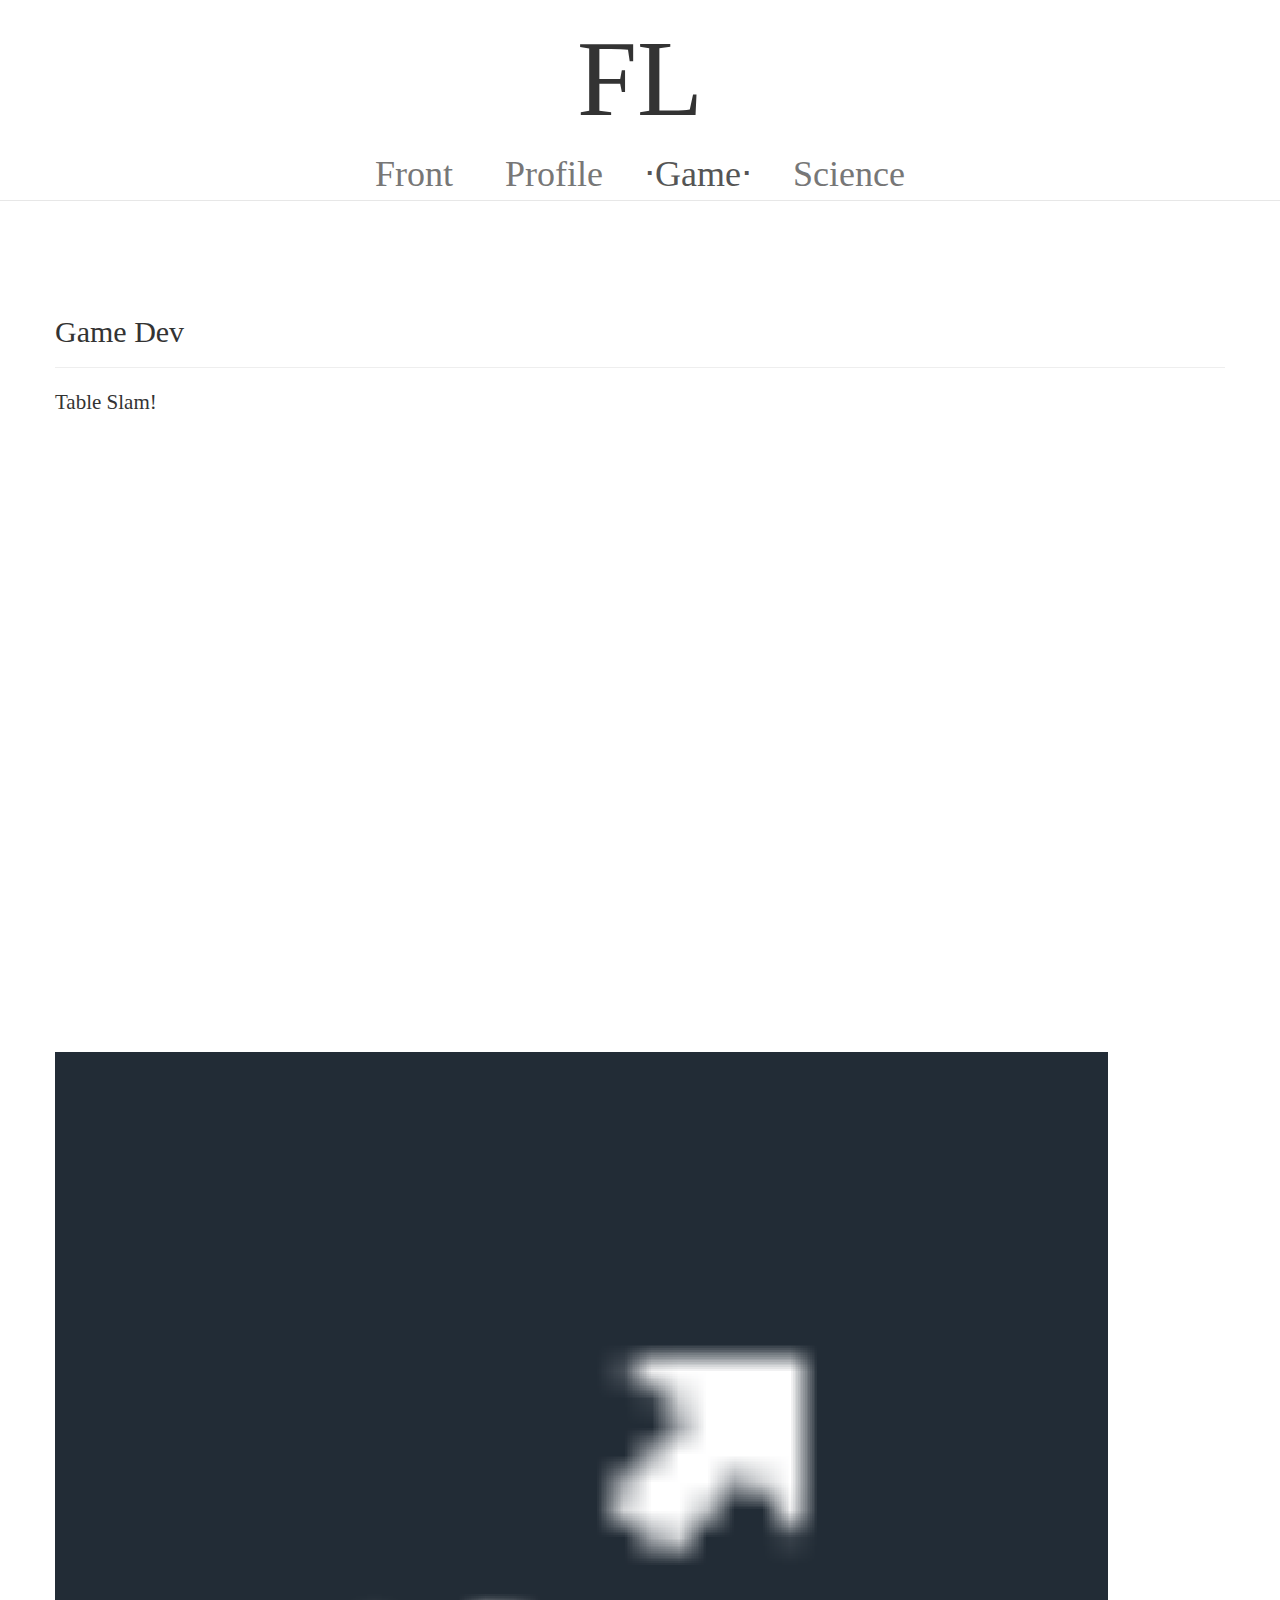
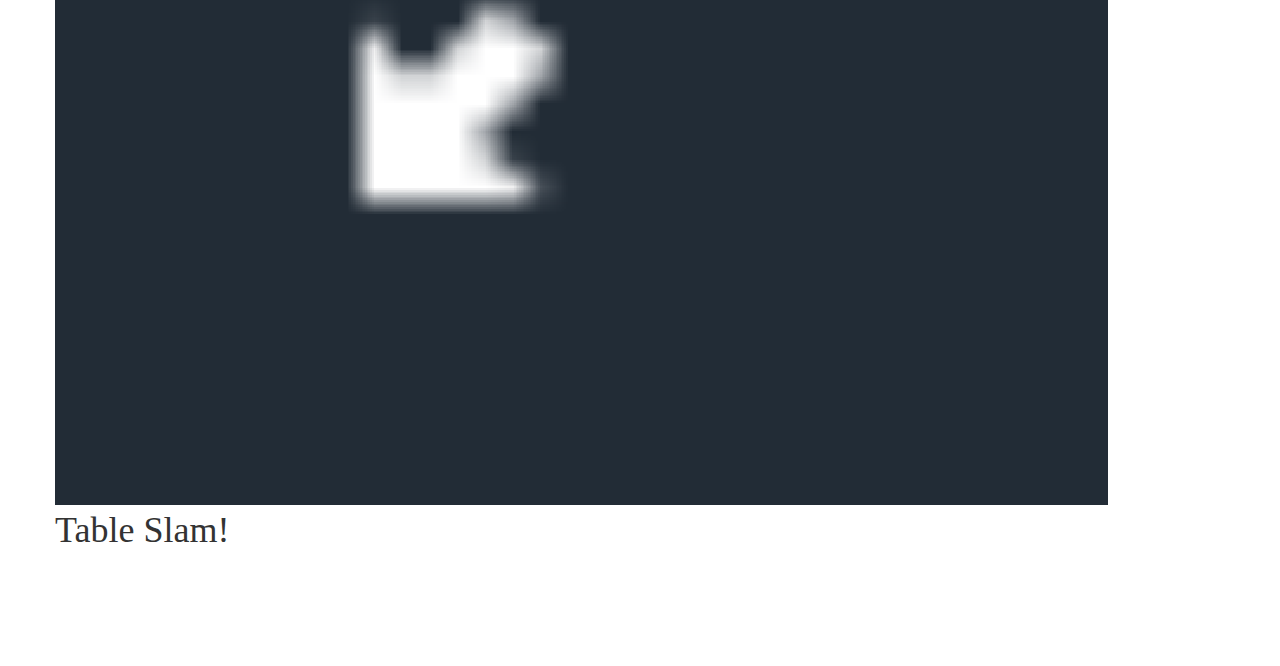
==== game.html @ 5c2079ec "Attempt to add Table Slam!" ====
<!DOCTYPE html>
<html>
<head>
  <meta charset="utf-8">
  <title> fredriclam.io </title>
  <!-- Link CSS -->
  <link rel="stylesheet" type="text/css" href="style.css" media="screen" />
</head>
<body>
  <!-- Wrap page (minus footer) -->
  <div id="wrap">
    <!-- Navbar -->
    <div class="navbar navbar-default navbar-fixed-top">
      <div class="container">
        <h1>
          <center>
            FL
          </center>
        </h1>
      <div class="collapse navbar-collapse">
        <ul class="nav navbar-nav">
          <li><a href="./index.html">Front</a></li>
          <li><a href="./profile.html">Profile</a></li>
          <li class="active"><a href="">Game</a></li>
          <li><a href="./science.html">Science</a></li>
    </ul>
  </div>
</div>
</div>

<!-- Centre body -->
<div class="container">
  <div class="page-header">
    <h2>Game Dev</h2>
  </div>
  <p class="lead">
    Table Slam!

    <div class="template-wrap clear">
      <canvas class="emscripten" id="canvas" oncontextmenu="event.preventDefault()" height="600px" width="960px"></canvas>
      <br>
      <div class="logo"></div>
      <div class="fullscreen"><img src="TemplateData/fullscreen.png" width="38" height="38" alt="Fullscreen" title="Fullscreen" onclick="SetFullscreen(1);" /></div>
      <div class="title">Table Slam!</div>
    </div>
    <script type='text/javascript'>
      var Module = {
        TOTAL_MEMORY: 268435456,
        errorhandler: null,			// arguments: err, url, line. This function must return 'true' if the error is handled, otherwise 'false'
        compatibilitycheck: null,
        backgroundColor: "#222C36",
        splashStyle: "Light",
        dataUrl: "Release/Builds.data",
        codeUrl: "Release/Builds.js",
        asmUrl: "Release/Builds.asm.js",
        memUrl: "Release/Builds.mem",
      };
    </script>
    <script src="Release/UnityLoader.js"></script>
  </p>
</div>
</div>

</html>
---- style.css ----
/* Sticky footer styles
-------------------------------------------------- */

@import url(https://maxcdn.bootstrapcdn.com/bootstrap/3.3.4/css/bootstrap.min.css);

img {
   max-width: 100%;
   width: 90%;
   height: auto;
 }

html,
body {
  font-family: "Garamond";
  font-size: 150%;
  height: 100%;
}

h1 {
  font-family: "Garamond";
  font-size:3em;
}

h3 {
  font-family: "MS Mincho";
  font-size: 30px;
}

h6{
  font-family: "MS Mincho";
  font-size: 30px;
}

/* Wrap page for footer */
#wrap {
  min-height: 100%;
  height: auto !important;
  /*height: 100%;*/
  /* Negative indent footer by its height */
  margin: 0 auto -100px;
  /* Pad bottom by footer height */
  padding: 0 0 100px;
}

#footer {
  height: 100px;
}

#wrap > .container {
  margin-top: 275px;
  padding: 0px 0px 0px;
  /*padding: 15% 5% 5%;*/
}

#footer > .container {
  padding-left: 15px;
  padding-right: 15px;
}

/*Navbar colour*/
.navbar{
  background-color: rgba(255,255,255,1);
}

/*Navbar setting alignment*/
.navbar .navbar-nav {
  display: inline-block;
  float: none;
  vertical-align: top;
}

.navbar .navbar-collapse {
  text-align: center;
}

.navbar-nav .active a{
  background-color: rgba(255, 255, 255, 0) !important;
}

/*Item left and right indicators*/
.navbar-nav a::before, .navbar-nav a::after{
  opacity:0;
  display: inline-block;
  transition: transform 0.4s, opacity 0.2s;
}

/*Item left indicator*/
.navbar-nav a::before{
    content:'\22C5';
  	transform: translateX(5px);
}

/*Item right indicator*/
.navbar-nav a::after{
    content:'\22C5';
    transform: translateX(-5px);
}

/*Indicator appear state*/
.navbar-nav a:hover::before,
.navbar-nav a:hover::after,
.navbar-nav a:focus::before,
.nav a:focus::after, /*.navbar-nav a:focus::after,*/
.navbar .active a::before,
.navbar .active a::after
{
    opacity:1;
    transform:translateX(0px);
}
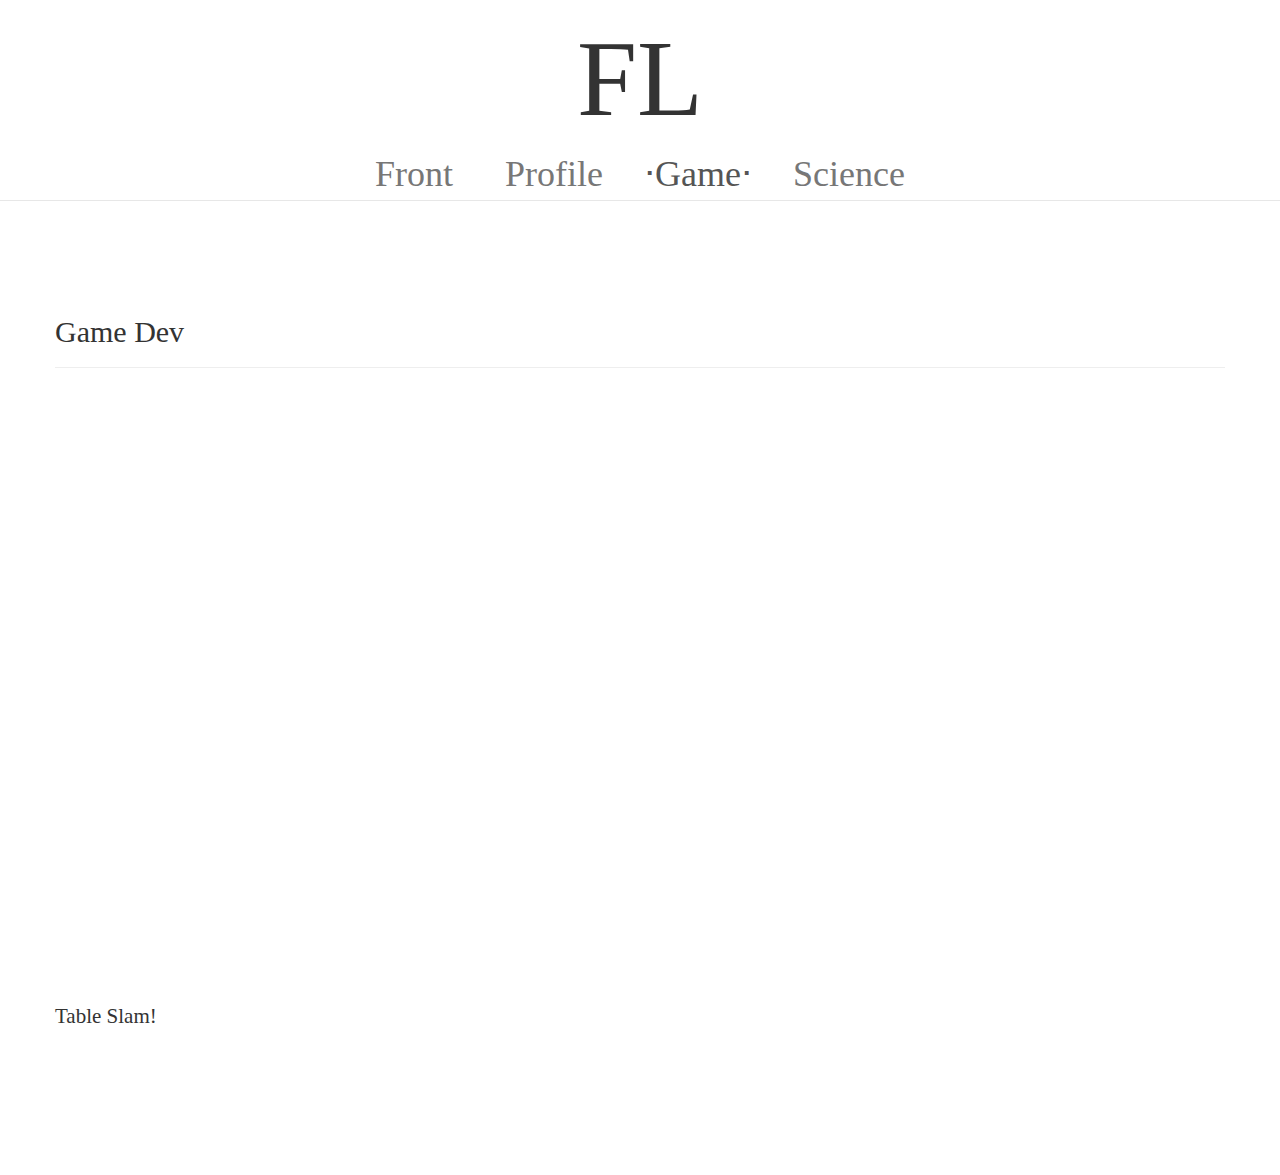
==== commit 69ecc1de: "Adjustments 1" ====
--- a/game.html
+++ b/game.html
@@ -33,15 +33,14 @@
   <div class="page-header">
     <h2>Game Dev</h2>
   </div>
-  <p class="lead">
-    Table Slam!
 
+  <center>
     <div class="template-wrap clear">
       <canvas class="emscripten" id="canvas" oncontextmenu="event.preventDefault()" height="600px" width="960px"></canvas>
       <br>
-      <div class="logo"></div>
+      <!-- <div class="logo"></div>
       <div class="fullscreen"><img src="TemplateData/fullscreen.png" width="38" height="38" alt="Fullscreen" title="Fullscreen" onclick="SetFullscreen(1);" /></div>
-      <div class="title">Table Slam!</div>
+      <div class="title">Table Slam!</div> -->
     </div>
     <script type='text/javascript'>
       var Module = {
@@ -57,6 +56,10 @@
       };
     </script>
     <script src="Release/UnityLoader.js"></script>
+  </center>
+
+  <p class="lead">
+    Table Slam! 
   </p>
 </div>
 </div>
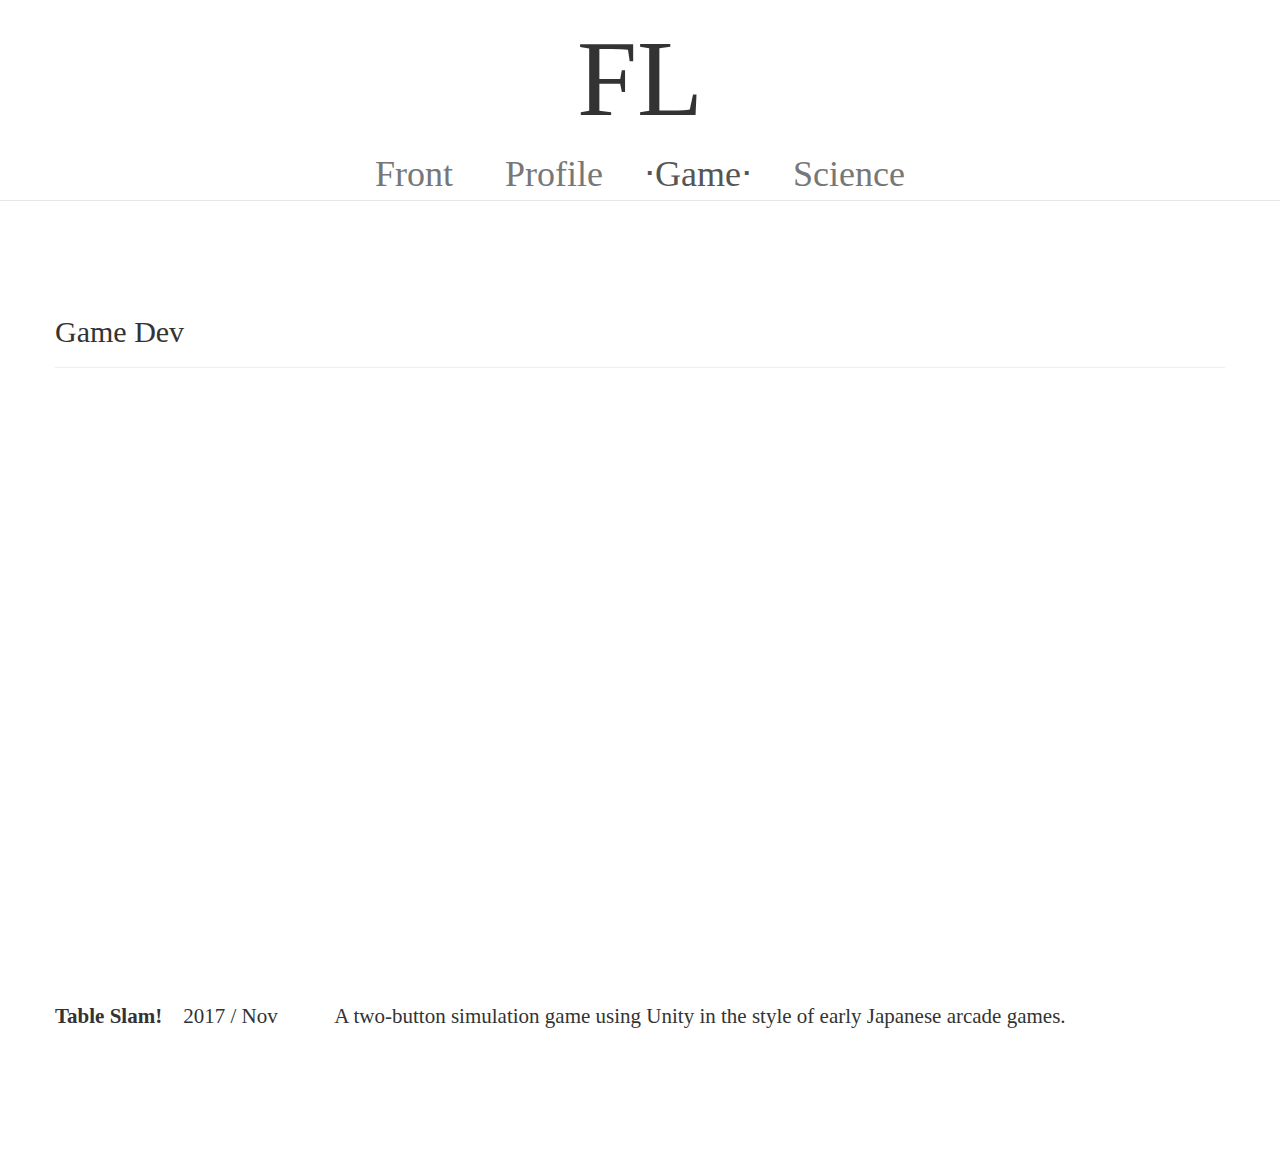
==== commit cefecdba: "Adjustments 3" ====
--- a/game.html
+++ b/game.html
@@ -59,7 +59,7 @@
   </center>
 
   <p class="lead">
-    Table Slam! 
+    <strong>Table Slam!</strong>  &ensp; 2017 / Nov &emsp;  &emsp;  A two-button simulation game using Unity in the style of early Japanese arcade games.
   </p>
 </div>
 </div>
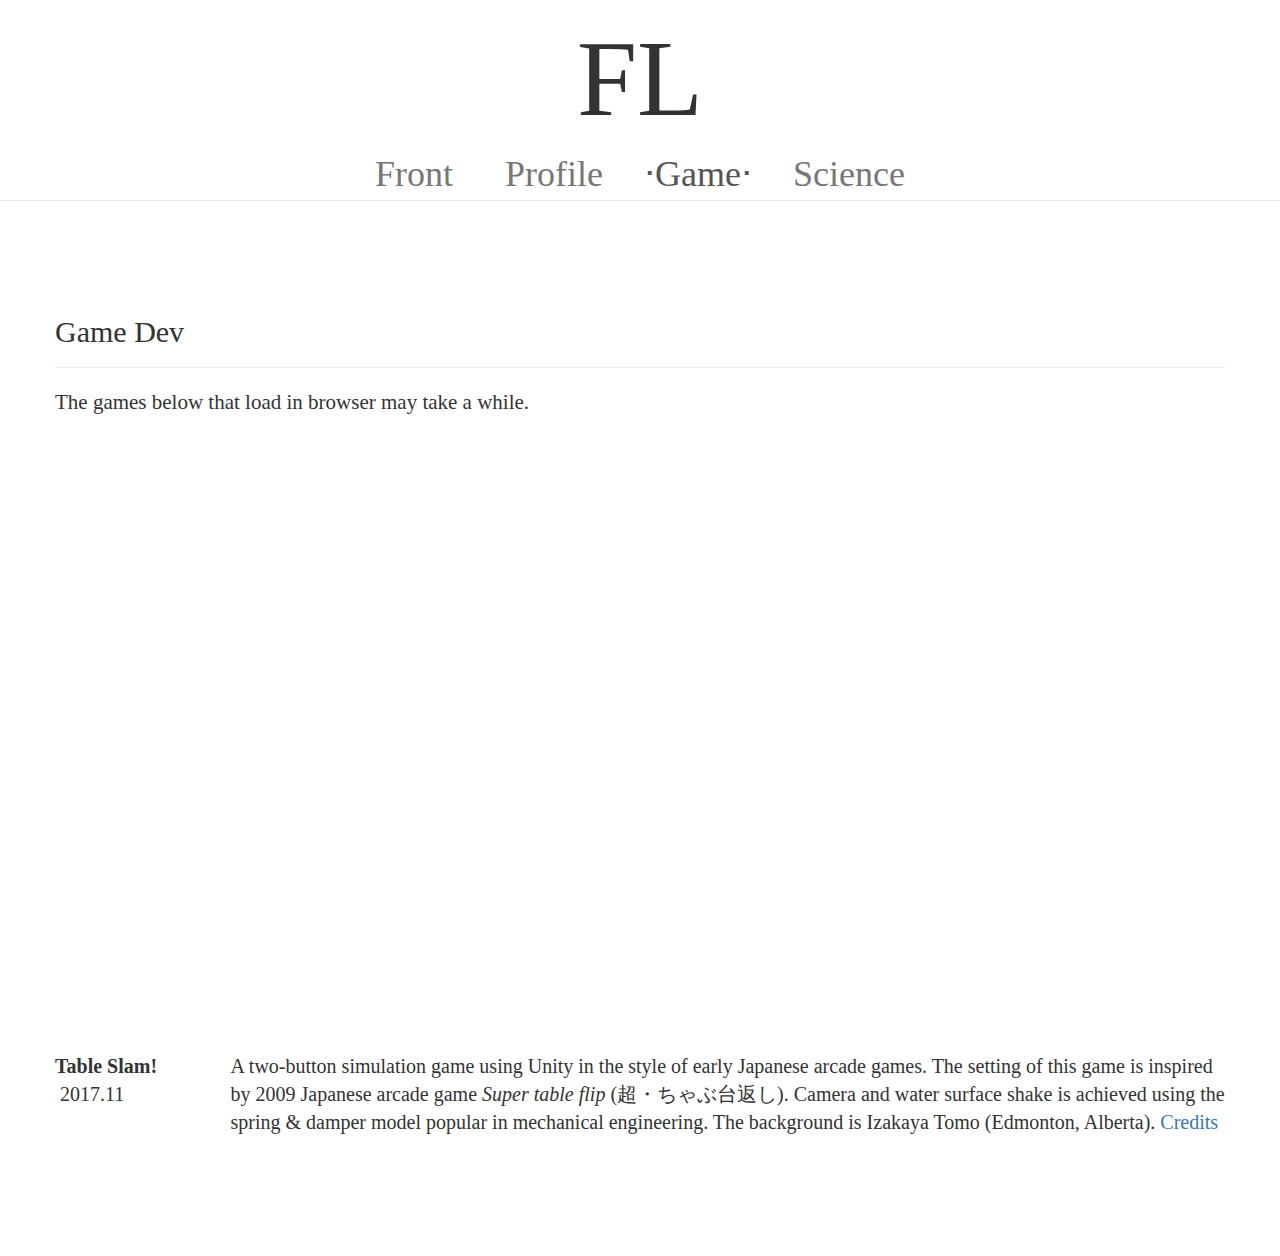
==== commit e9ce6f13: "Adjustments 4" ====
--- a/game.html
+++ b/game.html
@@ -34,6 +34,9 @@
     <h2>Game Dev</h2>
   </div>
 
+  <p class="lead">
+    The games below that load in browser may take a while.
+  </p>
   <center>
     <div class="template-wrap clear">
       <canvas class="emscripten" id="canvas" oncontextmenu="event.preventDefault()" height="600px" width="960px"></canvas>
@@ -58,8 +61,16 @@
     <script src="Release/UnityLoader.js"></script>
   </center>
 
-  <p class="lead">
-    <strong>Table Slam!</strong>  &ensp; 2017 / Nov &emsp;  &emsp;  A two-button simulation game using Unity in the style of early Japanese arcade games.
+  <p class="textboxleft">
+    <strong>Table Slam!</strong>
+    </br>
+  &nbsp;2017.11
+  </p>
+  <p class="textboxright">
+    A two-button simulation game using Unity in the style of early Japanese arcade games.
+    The setting of this game is inspired by 2009 Japanese arcade game <em>Super table flip</em> (超・ちゃぶ台返し).
+    Camera and water surface shake is achieved using the spring &amp; damper model popular in mechanical engineering.
+    The background is Izakaya Tomo (Edmonton, Alberta). <a href = "https://yegitup.wordpress.com/2013/01/31/dining-review-izakaya-tomo/">Credits</a>
   </p>
 </div>
 </div>
--- a/style.css
+++ b/style.css
@@ -29,6 +29,24 @@
 h6{
   font-family: "MS Mincho";
   font-size: 30px;
+}
+
+.textboxleft{
+  float: left;
+  margin-bottom: 20px;
+  font-size: 20px;
+  font-weight: 300;
+  line-height: 1.4;
+  width: 15%;
+}
+
+.textboxright{
+  float: left;
+  margin-bottom: 20px;
+  font-size: 20px;
+  font-weight: 300;
+  line-height: 1.4;
+  width: 85%;
 }
 
 /* Wrap page for footer */
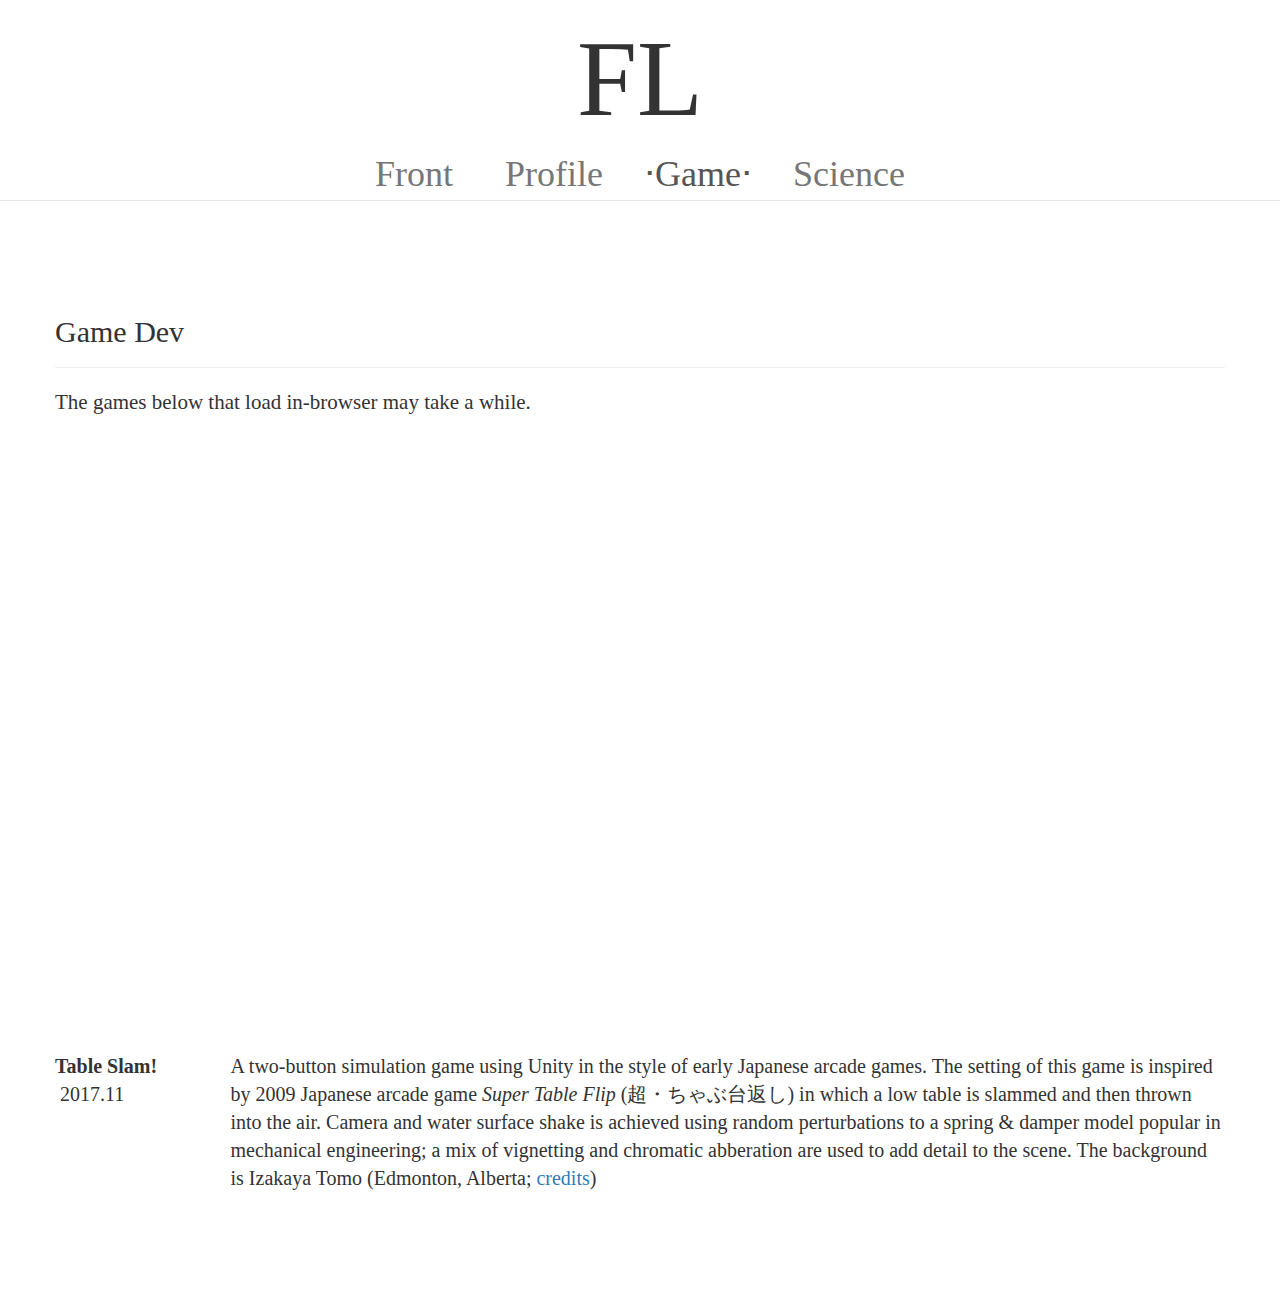
==== commit 9e3407b0: "Adjustments 5" ====
--- a/game.html
+++ b/game.html
@@ -35,7 +35,7 @@
   </div>
 
   <p class="lead">
-    The games below that load in browser may take a while.
+    The games below that load in-browser may take a while.
   </p>
   <center>
     <div class="template-wrap clear">
@@ -68,9 +68,10 @@
   </p>
   <p class="textboxright">
     A two-button simulation game using Unity in the style of early Japanese arcade games.
-    The setting of this game is inspired by 2009 Japanese arcade game <em>Super table flip</em> (超・ちゃぶ台返し).
-    Camera and water surface shake is achieved using the spring &amp; damper model popular in mechanical engineering.
-    The background is Izakaya Tomo (Edmonton, Alberta). <a href = "https://yegitup.wordpress.com/2013/01/31/dining-review-izakaya-tomo/">Credits</a>
+    The setting of this game is inspired by 2009 Japanese arcade game <em>Super Table Flip</em> (超・ちゃぶ台返し) in which a low table is slammed and then thrown into the air.
+
+    Camera and water surface shake is achieved using random perturbations to a spring &amp; damper model popular in mechanical engineering; a mix of vignetting and chromatic abberation are used to add detail to the scene.
+    The background is Izakaya Tomo (Edmonton, Alberta; <a href = "https://yegitup.wordpress.com/2013/01/31/dining-review-izakaya-tomo/">credits</a>)
   </p>
 </div>
 </div>
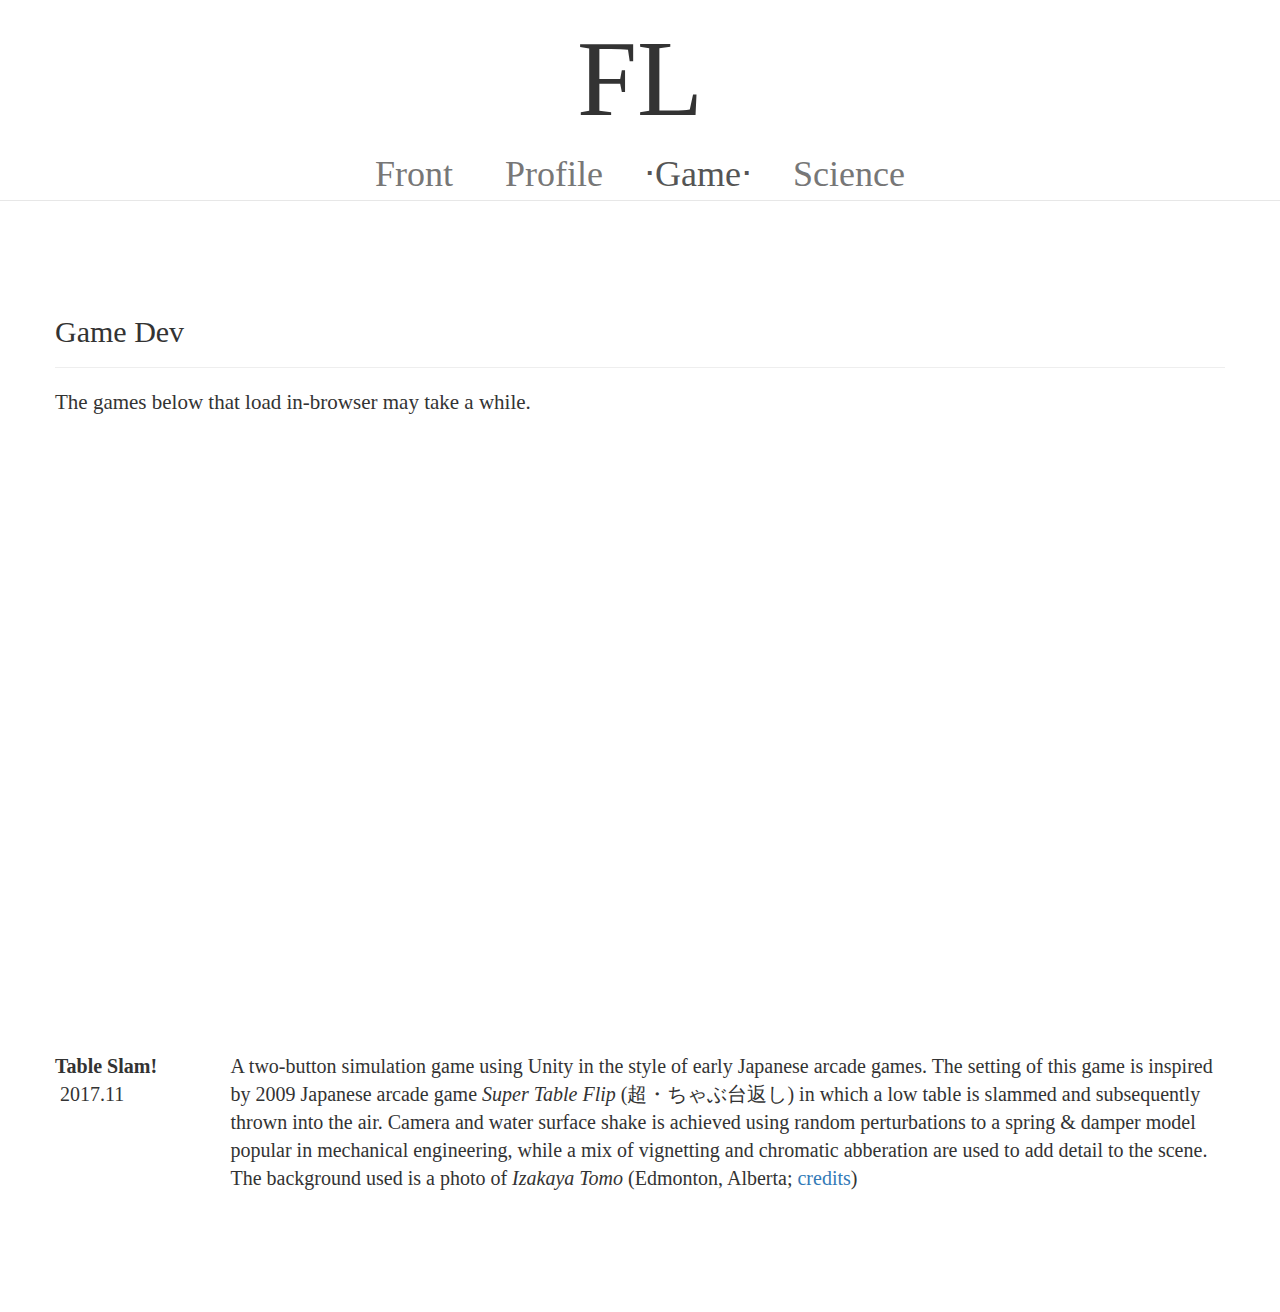
==== commit 053a29be: "Adjustments 6" ====
--- a/game.html
+++ b/game.html
@@ -68,10 +68,10 @@
   </p>
   <p class="textboxright">
     A two-button simulation game using Unity in the style of early Japanese arcade games.
-    The setting of this game is inspired by 2009 Japanese arcade game <em>Super Table Flip</em> (超・ちゃぶ台返し) in which a low table is slammed and then thrown into the air.
+    The setting of this game is inspired by 2009 Japanese arcade game <em>Super Table Flip</em> (超・ちゃぶ台返し) in which a low table is slammed and subsequently thrown into the air.
 
-    Camera and water surface shake is achieved using random perturbations to a spring &amp; damper model popular in mechanical engineering; a mix of vignetting and chromatic abberation are used to add detail to the scene.
-    The background is Izakaya Tomo (Edmonton, Alberta; <a href = "https://yegitup.wordpress.com/2013/01/31/dining-review-izakaya-tomo/">credits</a>)
+    Camera and water surface shake is achieved using random perturbations to a spring &amp; damper model popular in mechanical engineering, while a mix of vignetting and chromatic abberation are used to add detail to the scene.
+    The background used is a photo of <em>Izakaya Tomo</em> (Edmonton, Alberta; <a href = "https://yegitup.wordpress.com/2013/01/31/dining-review-izakaya-tomo/">credits</a>)
   </p>
 </div>
 </div>
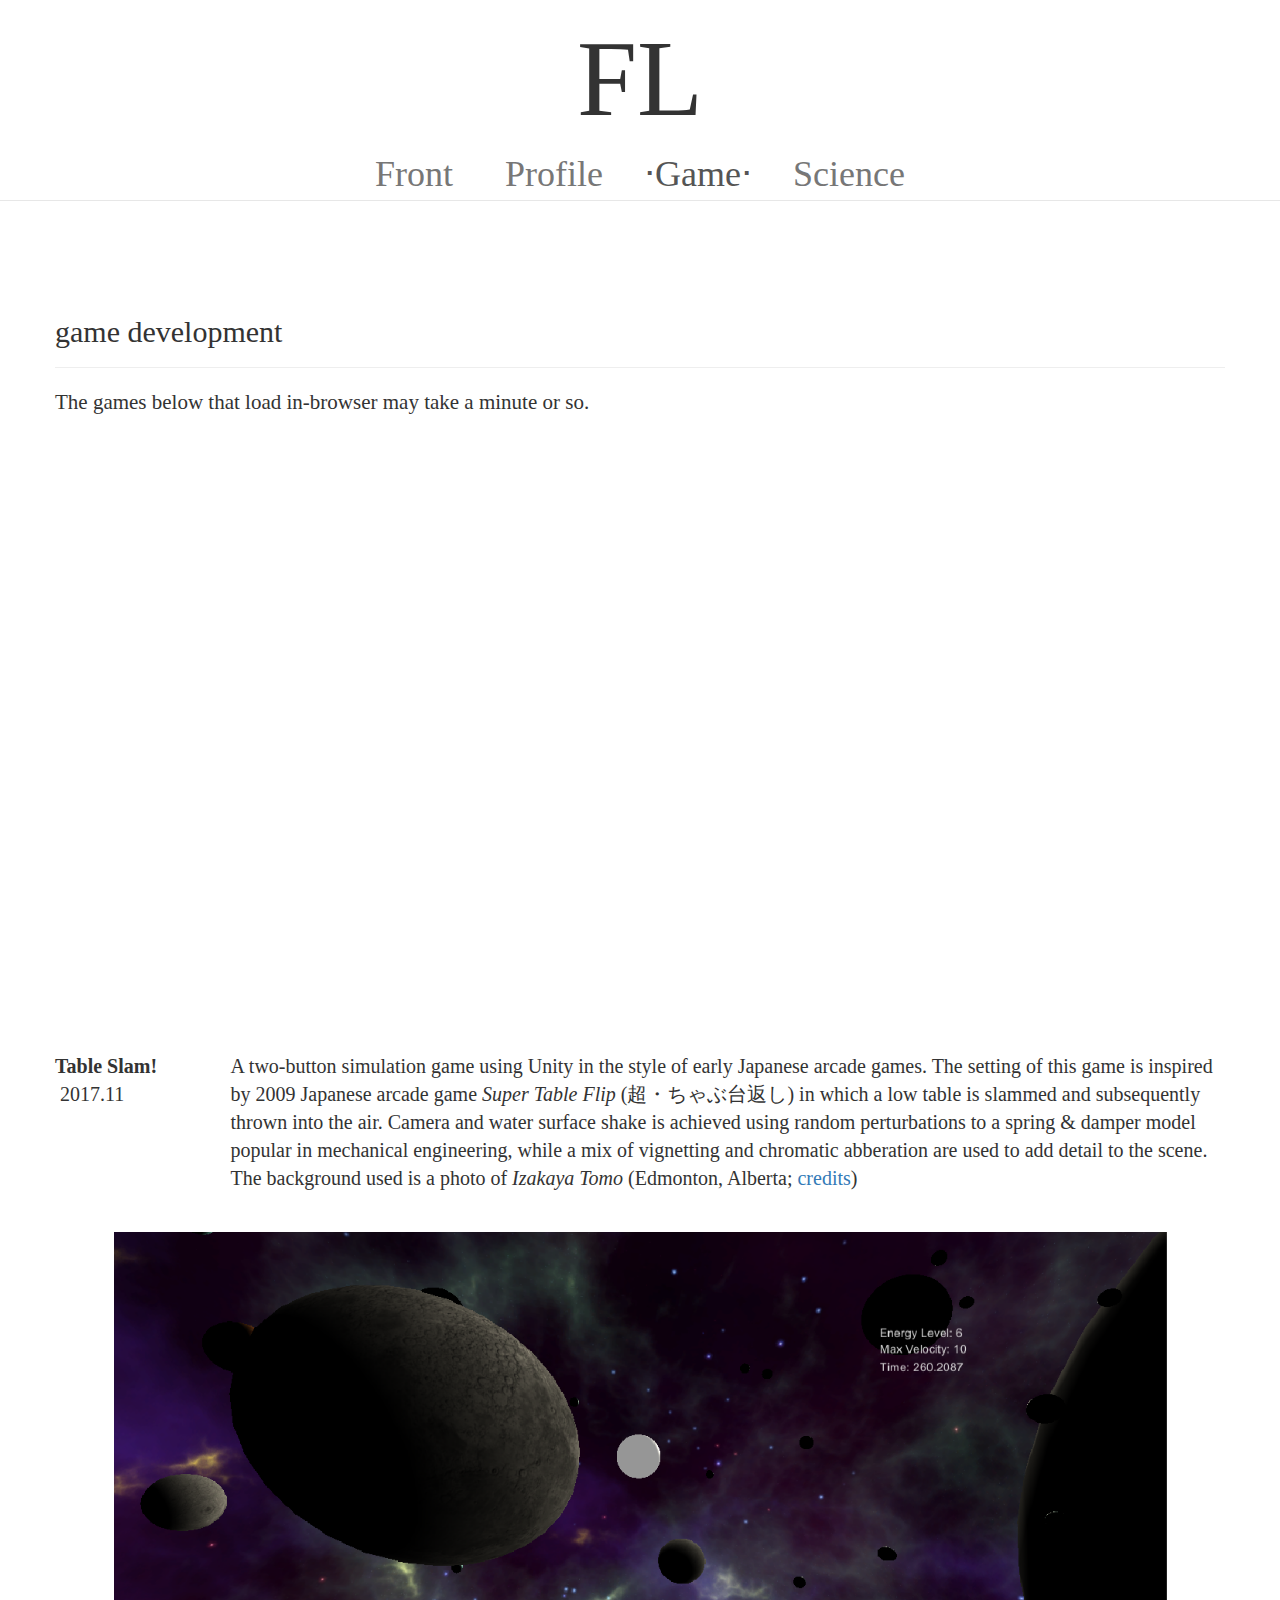
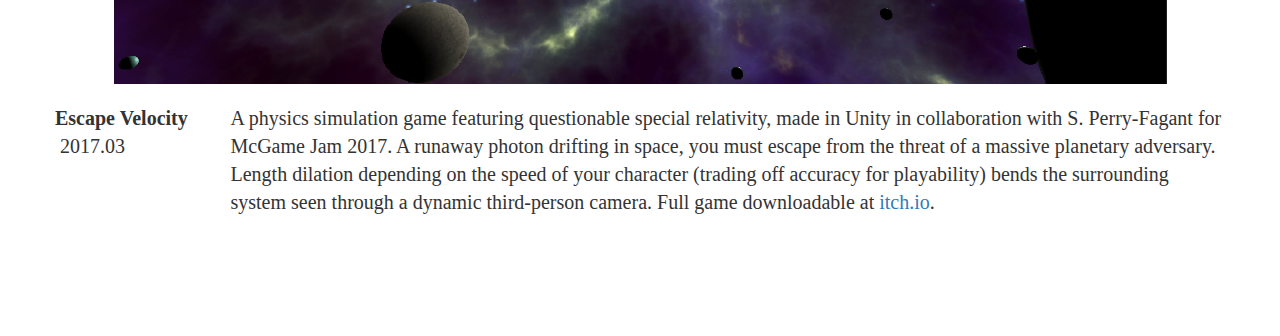
==== commit 4db82beb: "Adding Science videos first cut" ====
--- a/game.html
+++ b/game.html
@@ -31,12 +31,13 @@
 <!-- Centre body -->
 <div class="container">
   <div class="page-header">
-    <h2>Game Dev</h2>
+    <h2>game development</h2>
   </div>
 
   <p class="lead">
-    The games below that load in-browser may take a while.
+    The games below that load in-browser may take a minute or so.
   </p>
+  <section> <!-- Table Slam -->
   <center>
     <div class="template-wrap clear">
       <canvas class="emscripten" id="canvas" oncontextmenu="event.preventDefault()" height="600px" width="960px"></canvas>
@@ -73,6 +74,24 @@
     Camera and water surface shake is achieved using random perturbations to a spring &amp; damper model popular in mechanical engineering, while a mix of vignetting and chromatic abberation are used to add detail to the scene.
     The background used is a photo of <em>Izakaya Tomo</em> (Edmonton, Alberta; <a href = "https://yegitup.wordpress.com/2013/01/31/dining-review-izakaya-tomo/">credits</a>)
   </p>
+  </section>
+
+  <section> <!-- Escape velocity -->
+
+  <center><img src="escapeVelocityScreen.png" alt="Escape Velocity" class="gamefeature"></center>
+  <p class="textboxleft">
+    <strong>Escape Velocity</strong>
+    </br>
+  &nbsp;2017.03
+  </p>
+  <p class="textboxright">
+    A physics simulation game featuring questionable special relativity, made in Unity in collaboration with S. Perry-Fagant for McGame Jam 2017.
+    A runaway photon drifting in space, you must escape from the threat of a massive planetary adversary.
+    Length dilation depending on the speed of your character (trading off accuracy for playability) bends the surrounding system seen through a dynamic third-person camera.
+    Full game downloadable at <a href="https://fredriclam.itch.io/escape-velocity">itch.io</a>.
+  </p>
+
+  </section> <!-- Escape velocity -->
 </div>
 </div>
 
--- a/style.css
+++ b/style.css
@@ -47,6 +47,11 @@
   font-weight: 300;
   line-height: 1.4;
   width: 85%;
+}
+
+.gamefeature{
+  margin-top: 20px;
+  margin-bottom: 20px;
 }
 
 /* Wrap page for footer */
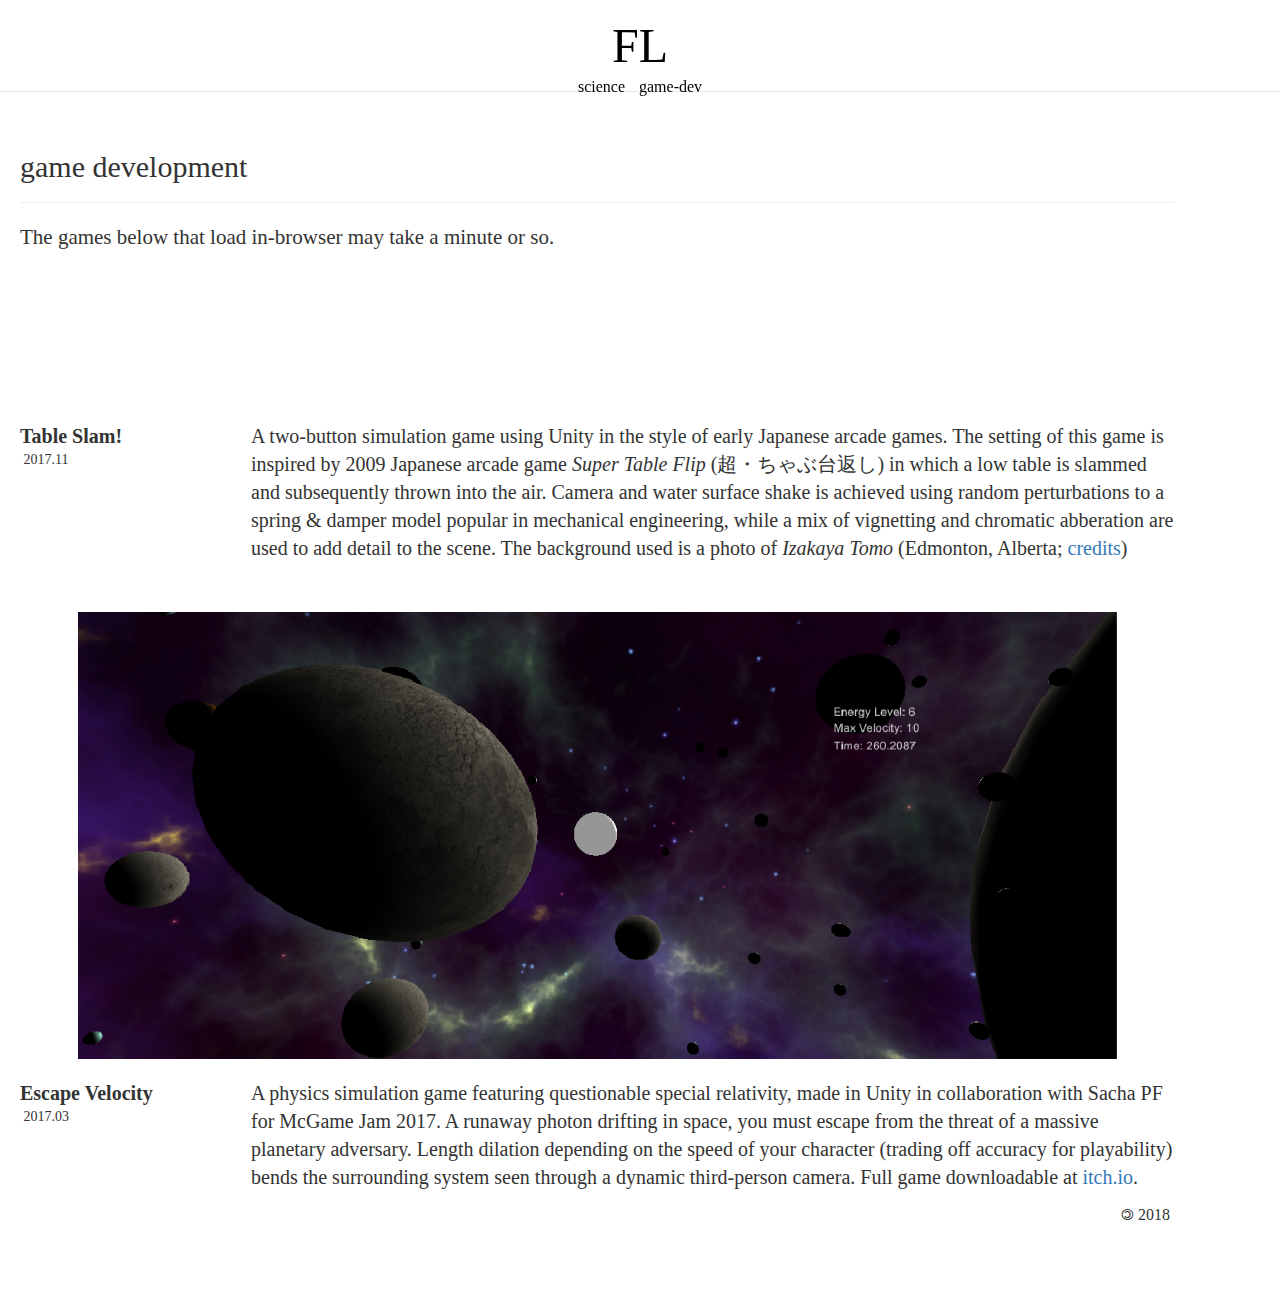
==== commit 58fa8ed6: "Add files via upload" ====
--- a/game.html
+++ b/game.html
@@ -2,31 +2,45 @@
 <html>
 <head>
   <meta charset="utf-8">
+  <meta name = "description"
+  content="fredriclam @ github pages"/>
+  <meta name="author" content="Fredric Lam" />
+
+  <meta name="viewport" content="width=device-width,
+  initial-scale=1.0,
+  minimum-scale=1.0,
+  maximum-scale=1.0" />
+
   <title> fredriclam.io </title>
   <!-- Link CSS -->
   <link rel="stylesheet" type="text/css" href="style.css" media="screen" />
+  <!-- Prerender -->
+  <link rel="prerender" href="./index.html" />
 </head>
+    
 <body>
-  <!-- Wrap page (minus footer) -->
+  <!-- Wrap page in div -->
   <div id="wrap">
     <!-- Navbar -->
     <div class="navbar navbar-default navbar-fixed-top">
       <div class="container">
         <h1>
           <center>
-            FL
+            <a class="title-link" href="./index.html">FL</a>
           </center>
         </h1>
-      <div class="collapse navbar-collapse">
-        <ul class="nav navbar-nav">
-          <li><a href="./index.html">Front</a></li>
-          <li><a href="./profile.html">Profile</a></li>
-          <li class="active"><a href="">Game</a></li>
+      <div style="text-align:center"> <!-- class="navbar-collapse"> -->
+        <div class="nav navbar-nav">
+        <a href="./game.html">science</a>
+        <a href="./game.html">game-dev</a>
+          </div>
+          <!-- <ul class="nav navbar-nav">
+          <li><a href="./game.html">Game</a></li>
           <li><a href="./science.html">Science</a></li>
-    </ul>
+        </ul> -->
+      </div>
+    </div>
   </div>
-</div>
-</div>
 
 <!-- Centre body -->
 <div class="container">
@@ -37,10 +51,12 @@
   <p class="lead">
     The games below that load in-browser may take a minute or so.
   </p>
-  <section> <!-- Table Slam -->
+  
+    <section> <!-- Table Slam -->
   <center>
     <div class="template-wrap clear">
-      <canvas class="emscripten" id="canvas" oncontextmenu="event.preventDefault()" height="600px" width="960px"></canvas>
+      <!-- height="600px" width="960px" -->
+      <canvas class="emscripten" id="canvas" oncontextmenu="event.preventDefault()"></canvas>
       <br>
       <!-- <div class="logo"></div>
       <div class="fullscreen"><img src="TemplateData/fullscreen.png" width="38" height="38" alt="Fullscreen" title="Fullscreen" onclick="SetFullscreen(1);" /></div>
@@ -62,30 +78,28 @@
     <script src="Release/UnityLoader.js"></script>
   </center>
 
-  <p class="textboxleft">
-    <strong>Table Slam!</strong>
-    </br>
-  &nbsp;2017.11
-  </p>
-  <p class="textboxright">
+  <div class="textboxleft">   
+      <strong>Table Slam!</strong>
+      <p class="datetext">&nbsp;2017.11</p>
+      </div>
+  <div class="textboxright"><p>
     A two-button simulation game using Unity in the style of early Japanese arcade games.
     The setting of this game is inspired by 2009 Japanese arcade game <em>Super Table Flip</em> (超・ちゃぶ台返し) in which a low table is slammed and subsequently thrown into the air.
 
     Camera and water surface shake is achieved using random perturbations to a spring &amp; damper model popular in mechanical engineering, while a mix of vignetting and chromatic abberation are used to add detail to the scene.
     The background used is a photo of <em>Izakaya Tomo</em> (Edmonton, Alberta; <a href = "https://yegitup.wordpress.com/2013/01/31/dining-review-izakaya-tomo/">credits</a>)
-  </p>
+      </p></div>
   </section>
 
   <section> <!-- Escape velocity -->
 
   <center><img src="escapeVelocityScreen.png" alt="Escape Velocity" class="gamefeature"></center>
-  <p class="textboxleft">
+  <div class="textboxleft">
     <strong>Escape Velocity</strong>
-    </br>
-  &nbsp;2017.03
-  </p>
+    <p class="datetext">&nbsp;2017.03</p>
+  </div>
   <p class="textboxright">
-    A physics simulation game featuring questionable special relativity, made in Unity in collaboration with S. Perry-Fagant for McGame Jam 2017.
+    A physics simulation game featuring questionable special relativity, made in Unity in collaboration with Sacha PF for McGame Jam 2017.
     A runaway photon drifting in space, you must escape from the threat of a massive planetary adversary.
     Length dilation depending on the speed of your character (trading off accuracy for playability) bends the surrounding system seen through a dynamic third-person camera.
     Full game downloadable at <a href="https://fredriclam.itch.io/escape-velocity">itch.io</a>.
@@ -95,4 +109,13 @@
 </div>
 </div>
 
-</html>
+<!-- Footer -->
+<div id="footer">
+  <div class="container">
+    <div align="right">
+        🄯 2018
+    </div>
+  </div>
+</div>
+    
+</html>--- a/style.css
+++ b/style.css
@@ -1,7 +1,120 @@
-/* Sticky footer styles
--------------------------------------------------- */
-
 @import url(https://maxcdn.bootstrapcdn.com/bootstrap/3.3.4/css/bootstrap.min.css);
+/* Offline debug */
+/*@import url(./bootstrap.min.css);*/
+
+p {
+    color:red,
+    font-family:Verdana, sans-serif
+}
+
+html,
+body {
+  font-family: "Garamond";
+  font-size: 100%;
+  height: 100%;
+    line-height: 0.5
+}
+
+/* Box for displaying photo blocks and photo tiles */
+.photo-box {
+    background-image: url(DSC_0142.JPG);
+    background-color: rgba(255, 255, 255, .2);
+    background-blend-mode: color-dodge;
+    background-size: 300%;
+    background-position: 55% 57%;
+    background-attachment: fixed;
+    padding-bottom: 1000px;
+}
+
+/* Mini photo blocks */
+.photo-block {
+    background-size: 150%;
+    background-attachment: scroll;
+    border-radius: 0%;
+    /*max-width: 8%;*/
+    padding-bottom: 10%;
+    display: inline-block;
+    inline-size: 10%;
+    transition: all .3s ease-in-out;
+    margin-right: -5px;
+    margin-bottom: -6px;
+}
+.photo-block:hover {
+    background-color: rgba(255, 255, 255, 0.4);
+    background-blend-mode: soft-light;
+    transition: all .3s ease-in-out;
+}
+
+.vertical-block {
+    margin-left: 45%;
+}
+
+/* Large tile for two in a row */
+.photo-tile {
+    background-size: 250%;
+    background-attachment: scroll;
+    background-position: center;
+    border-radius: 0%;
+    display: inline-block;
+    transition: all .3s cubic-bezier(0.4, 0, 0.2, 1);
+    margin-right: -5px;
+    margin-bottom: -6px;
+    inline-size: 20%;
+    padding-bottom: 20%;
+}
+
+/* Expanding photo banner for two in a row */
+.photo-banner-two:hover {
+    background-size: 150%;
+    background-position: center;
+    inline-size: 80%;
+    /*transition: all .3s cubic-bezier(0.4, 0, 0.2, 1);*/
+}
+
+/* Expanding photo banner for three in a row */
+.photo-banner-three:hover {
+    background-size: 150%;
+    background-position: center;
+    padding-bottom: 20%;
+    inline-size: 60%;
+    /*transition: all .3s cubic-bezier(0.4, 0, 0.2, 1);*/
+}
+
+/* Right-shifted group for containing banners */
+.banner-group-right-shifted {
+    margin-left: 20%;
+    padding-left: 0;
+    display: inline;
+    transition: all .3s cubic-bezier(0.4, 0, 0.2, 1);
+}
+.banner-group-right-shifted:hover {
+    margin-left: 0%;
+    transition: all .3s cubic-bezier(0.4, 0, 0.2, 1);
+}
+
+/* Right-shifted group for containing banners */
+.banner-group-left-shifted {
+    margin-left: -20%;
+    padding-left: 0;
+    display: inline;
+    transition: all .3s cubic-bezier(0.4, 0, 0.2, 1);
+}
+.banner-group-left-shifted:hover {
+    margin-left: 0%;
+    transition: all .3s cubic-bezier(0.4, 0, 0.2, 1);
+}
+
+/* Masked hiragana A */
+#masked-a {
+    background-image: url("DSC_0142.JPG");
+    background-size: 100%;
+    background-repeat: repeat;
+    background-attachment: fixed;
+    -webkit-mask-image: url('A.png');
+    -webkit-mask-position-x: center;
+    -webkit-mask-position-y: 30%;
+    -webkit-mask-size: 200%;
+}
 
 img {
    max-width: 100%;
@@ -9,13 +122,6 @@
    height: auto;
  }
 
-html,
-body {
-  font-family: "Garamond";
-  font-size: 150%;
-  height: 100%;
-}
-
 h1 {
   font-family: "Garamond";
   font-size:3em;
@@ -26,58 +132,55 @@
   font-size: 30px;
 }
 
-h6{
-  font-family: "MS Mincho";
-  font-size: 30px;
-}
-
+
+/* Text box in left column (narrow) */
 .textboxleft{
   float: left;
   margin-bottom: 20px;
   font-size: 20px;
   font-weight: 300;
   line-height: 1.4;
-  width: 15%;
-}
-
+  width: 20%;
+  overflow: auto;
+}
+
+/* Text box in right column (wide) */
 .textboxright{
   float: left;
   margin-bottom: 20px;
   font-size: 20px;
   font-weight: 300;
   line-height: 1.4;
-  width: 85%;
-}
-
+  width: 80%;
+}
+
+.datetext{
+  font-size:70%;
+}
+
+/* Feature text box */ /* REFACTOR CHANGE TO .itemfeature */
 .gamefeature{
   margin-top: 20px;
   margin-bottom: 20px;
 }
 
-/* Wrap page for footer */
-#wrap {
-  min-height: 100%;
-  height: auto !important;
-  /*height: 100%;*/
-  /* Negative indent footer by its height */
-  margin: 0 auto -100px;
-  /* Pad bottom by footer height */
-  padding: 0 0 100px;
-}
-
 #footer {
-  height: 100px;
+  min-height: 100px;
+  margin: 0 0 0 0;
+  padding: 0 0 0 0;
 }
 
 #wrap > .container {
-  margin-top: 275px;
-  padding: 0px 0px 0px;
-  /*padding: 15% 5% 5%;*/
+  margin-top: 110px;
+  margin-left: 20px;
+  margin-right: 0px;
+  padding-left: 0px;
+  /*margin: 110px 0px 0px;*/
 }
 
 #footer > .container {
-  padding-left: 15px;
-  padding-right: 15px;
+  margin: 0px 0px 0px 0px;
+  padding: 0px 0px 0px 0px;
 }
 
 /*Navbar colour*/
@@ -92,30 +195,21 @@
   vertical-align: top;
 }
 
-.navbar .navbar-collapse {
-  text-align: center;
-}
-
-.navbar-nav .active a{
-  background-color: rgba(255, 255, 255, 0) !important;
-}
-
-/*Item left and right indicators*/
+/*Navbar item left and right indicators*/
 .navbar-nav a::before, .navbar-nav a::after{
   opacity:0;
   display: inline-block;
-  transition: transform 0.4s, opacity 0.2s;
-}
-
-/*Item left indicator*/
-.navbar-nav a::before{
-    content:'\22C5';
+  transition: transform 0.5s, opacity 0.2s;
+  content:'\22C5';
+}
+
+/*Navbar item left indicator*/
+.navbar-nav a::before{    
   	transform: translateX(5px);
 }
 
-/*Item right indicator*/
+/*Navbar item right indicator*/
 .navbar-nav a::after{
-    content:'\22C5';
     transform: translateX(-5px);
 }
 
@@ -123,10 +217,35 @@
 .navbar-nav a:hover::before,
 .navbar-nav a:hover::after,
 .navbar-nav a:focus::before,
-.nav a:focus::after, /*.navbar-nav a:focus::after,*/
+.nav a:focus::after,
 .navbar .active a::before,
 .navbar .active a::after
 {
     opacity:1;
     transform:translateX(0px);
 }
+
+.navbar-nav a{
+    text-decoration: none;
+    color: black;
+}
+
+.navbar-nav a:hover {
+    text-decoration: none;
+}
+
+/* Lead block */
+#lead {
+    top-margin: 0px;
+}
+
+.title-link {
+   font-weight: 300;
+   text-decoration: none;
+   color: black;
+}
+
+.title-link:hover {
+   text-decoration: none;
+   color: black;
+}